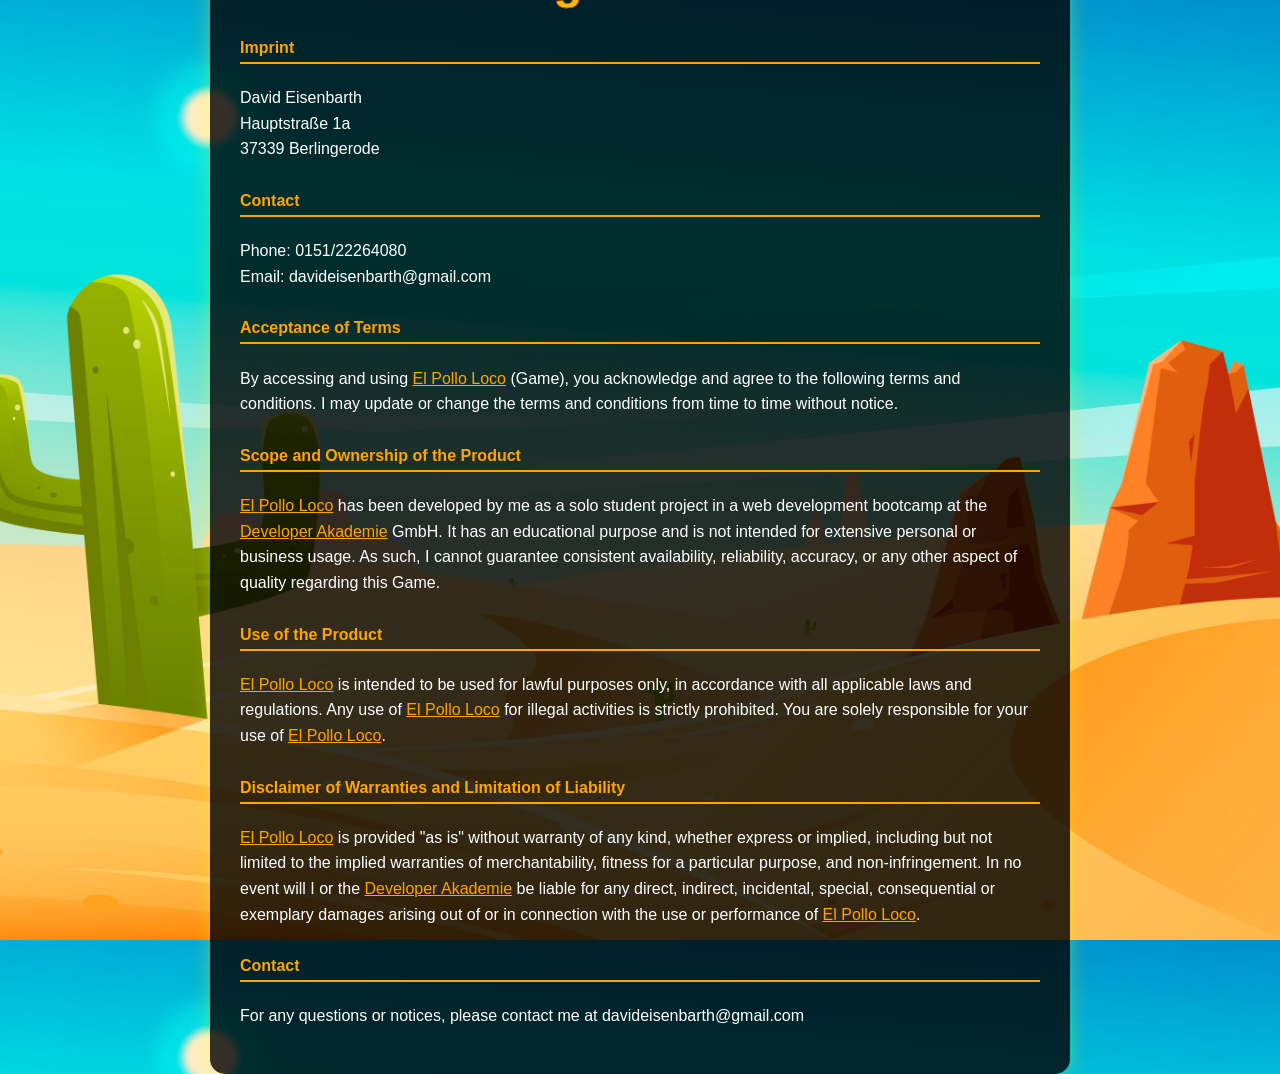
==== legal-notice.html @ 5594b927 "created endboss activity, win screen and legal-notice/privacy-policy.html" ====
<!DOCTYPE html>
<html lang="en" translate="no">

<head>
    <meta charset="UTF-8">
    <meta name="viewport" content="width=device-width, initial-scale=1.0">
    <meta name="google" content="notranslate">
    <meta http-equiv="Content-Language" content="en">

    <title>El Pollo Loco - Legal Notice</title>

    <link rel="stylesheet" href="style.css">
    <link rel="icon" href="img/6_salsa_bottle/bottle_rotation/1_bottle_rotation.png" sizes="48x48">

    <style>
        body {
            background-image: url('img/main-background/4279652.jpg');
            background-position: center;
            background-size: cover;
            font-family: Arial, Helvetica, sans-serif;
            margin: 0;
            padding: 20px;
            min-height: 100vh;
            color: white;
        }

        .legal-container {
            max-width: 800px;
            margin: 0 auto;
            background: rgba(0, 0, 0, 0.8);
            padding: 30px;
            border-radius: 15px;
            box-shadow: 0 0 20px rgba(255, 255, 0, 0.3);
        }

        h1 {
            background: linear-gradient(45deg, #ffff00, #ffa500, #ffffff);
            -webkit-background-clip: text;
            -webkit-text-fill-color: transparent;
            background-clip: text;
            -webkit-text-stroke: 0.5px rgb(161, 35, 10);
            text-align: center;
            font-size: 48px;
            margin-bottom: 30px;
        }

        h4 {
            color: #ffa500;
            border-bottom: 2px solid #ffa500;
            padding-bottom: 5px;
            margin-top: 30px;
        }

        .back-button {
            display: inline-block;
            background: linear-gradient(45deg, #ffff00, #ffa500);
            color: rgb(161, 35, 10);
            padding: 10px 20px;
            text-decoration: none;
            border-radius: 25px;
            font-weight: bold;
            margin-bottom: 20px;
            transition: transform 0.2s;
        }

        .back-button:hover {
            transform: scale(1.05);
        }

        a {
            color: #ffa500;
        }

        p {
            line-height: 1.6;
            margin-bottom: 15px;
        }
    </style>
</head>

<body>
    <div class="legal-container">
        <a href="index.html" class="back-button">← Back to Game</a>
        
        <h1>Legal Notice</h1>

        <h4>Imprint</h4>
        <p>
            David Eisenbarth<br />
            Hauptstraße 1a<br />
            37339 Berlingerode
        </p>

        <h4>Contact</h4>
        <p>
            Phone: 0151/22264080<br />
            Email: davideisenbarth@gmail.com
        </p>

        <h4>Acceptance of Terms</h4>
        <p>
            By accessing and using
            <a href="./index.html">El Pollo Loco</a>
            (Game), you acknowledge and agree to the following terms and
            conditions. I may update or change the terms and conditions from time to time
            without notice.
        </p>

        <h4>Scope and Ownership of the Product</h4>
        <p>
            <a href="./index.html">El Pollo Loco</a> has
            been developed by me as a solo student project in a web
            development bootcamp at the
            <a
              href="https://developerakademie.com/"
              target="_blank"
              >Developer Akademie</a
            >
            GmbH. It has an educational purpose and is not intended for
            extensive personal or business usage. As such, I cannot guarantee
            consistent availability, reliability, accuracy, or any other aspect
            of quality regarding this Game.
        </p>

        <h4>Use of the Product</h4>
        <p>
            <a href="./index.html">El Pollo Loco</a> is
            intended to be used for lawful purposes only, in accordance with all
            applicable laws and regulations. Any use of
            <a href="./index.html">El Pollo Loco</a> for
            illegal activities is strictly prohibited. You are solely responsible
            for your use of <a href="./index.html">El Pollo Loco</a>.
        </p>

        <h4>Disclaimer of Warranties and Limitation of Liability</h4>
        <p>
            <a href="./index.html">El Pollo Loco</a> is
            provided "as is" without warranty of any kind, whether express or
            implied, including but not limited to the implied warranties of
            merchantability, fitness for a particular purpose, and
            non-infringement. In no event will I or the
            <a
              href="https://developerakademie.com/"
              target="_blank"
              >Developer Akademie</a
            > be liable for any direct, indirect, incidental, special,
            consequential or exemplary damages arising out of or in connection with the use or
            performance of
            <a href="./index.html">El Pollo Loco</a>.
        </p>

        <h4>Contact</h4>
        <p>
            For any questions or notices, please contact me at davideisenbarth@gmail.com
        </p>
    </div>
</body>

</html>
---- style.css ----
body {
    display: flex;
    justify-content: center;
    align-items: center;
    flex-direction: column;
    height: 100vh;
    margin: 0;
    background-image: url('img/main-background/4279652.jpg');
    background-position: center;
    font-family: 'the-funy-times', Arial, Helvetica, sans-serif;
}

canvas {
    background-color: rgb(33, 164, 204);
    display: block;
}

h1 {
    margin: 0;
    margin-bottom: -20px;
    background: linear-gradient(45deg, #ffff00, #ffa500, #ffffff);
    -webkit-background-clip: text;
    -webkit-text-fill-color: transparent;
    background-clip: text;
    -webkit-text-stroke: 0.5px rgb(161, 35, 10);
    text-align: center;
    font-size: 110px;
}

.game-tools {
    position: absolute;
    top: 20px;
    right: 20px;
    cursor: pointer;
}

.game-tools img {
    height: 35px;
}

.fullscreen-overlay {
    position: fixed !important;
    top: 20px !important;
    right: 20px !important;
    z-index: 10 !important;
}

#canvas-screen:fullscreen {
    display: flex;
    justify-content: center;
    align-items: center;
    width: 100vw;
    height: 100vh;
    background-image: url('img/main-background/4279652.jpg');
    background-position: center;
    background-size: cover;
}

#canvas-screen:fullscreen canvas {
    width: 100vw !important;
    height: 100vh !important;
    object-fit: contain;
}

.fullscreen-smart-elements {
    position: fixed !important;
    bottom: 20px !important;
    left: 0 !important;
    right: 0 !important;
    z-index: 10 !important;
    display: flex !important;
}

.d-none {
    display: none !important;
}

.keyboard-elements {
    display: flex;
    justify-content: space-around;
    font-size: 20px;
    background: linear-gradient(45deg, #ffff00, #ffa500);
    -webkit-background-clip: text;
    -webkit-text-fill-color: transparent;
    background-clip: text;
    -webkit-text-stroke: 0.5px rgb(161, 35, 10);
    text-align: center;
    width: 720px;
    padding-top: 20px;
}

.keyboard-elements img {
    width: 150px;
}

.smart-elements {
    display: none;
    justify-content: space-between;
    width: 720px;
    padding-left: 20px;
    padding-right: 20px;
    box-sizing: border-box;
    padding-top: 5px;
    bottom: 0;
    position: absolute;
}

.smart-elements img {
    height: 35px;
}

.arrow-icons {
    display: flex;
    gap: 20px;
}

.action-icons {
    display: flex;
    gap: 20px;
}

.rotate-overlay {
    position: fixed;
    top: 0;
    left: 0;
    width: 100vw;
    height: 100vh;
    background-color: rgba(0, 0, 0, 0.9);
    display: flex;
    justify-content: center;
    align-items: center;
    z-index: 20;
}

.rotate-message {
    text-align: center;
    color: white;
}

.rotate-message h2 {
    font-size: 32px;
    margin-bottom: 20px;
    color: #ffffff;
    text-shadow: 2px 2px 4px rgba(0, 0, 0, 0.8);
    font-weight: bold;
}

.rotate-icon {
    font-size: 64px;
    animation: rotate 2s infinite;
}


@keyframes rotate {
    0% {
        transform: rotate(0deg);
    }

    50% {
        transform: rotate(90deg);
    }

    100% {
        transform: rotate(0deg);
    }
}


@font-face {
    font-family: 'the-funy-times';
    src: url('fonts/the-funy-times.ttf') format('truetype');
}

@media only screen and (max-width: 720px) {
    canvas {
        width: 100vw;
        height: calc(100vw * 480 / 720);
    }
}

@media only screen and (max-height: 480px) {
    canvas {
        height: calc(100vh - 50px);
        width: calc(100vh * 720 / 480);
    }
}

@media (max-width: 720px),
(max-height: 720px) {
    body {
        height: 100vh;
        overflow: hidden;
    }

    h1 {
        display: none;
    }

    .keyboard-elements {
        display: none;
    }

    canvas {
        width: 100vw !important;
        height: 100vh !important;
        object-fit: contain;
    }

    .game-tools {
        position: fixed !important;
        top: 20px !important;
        right: 20px !important;
        z-index: 10 !important;
        display: block !important;
    }

    .smart-elements {
        position: fixed !important;
        bottom: 20px !important;
        left: 50% !important;
        transform: translateX(-50%) !important;
        z-index: 10 !important;
        display: flex !important;
        justify-content: space-between !important;
        width: calc(100vw - 40px) !important;
        max-width: 720px !important;
        padding: 0 20px !important;
    }
}
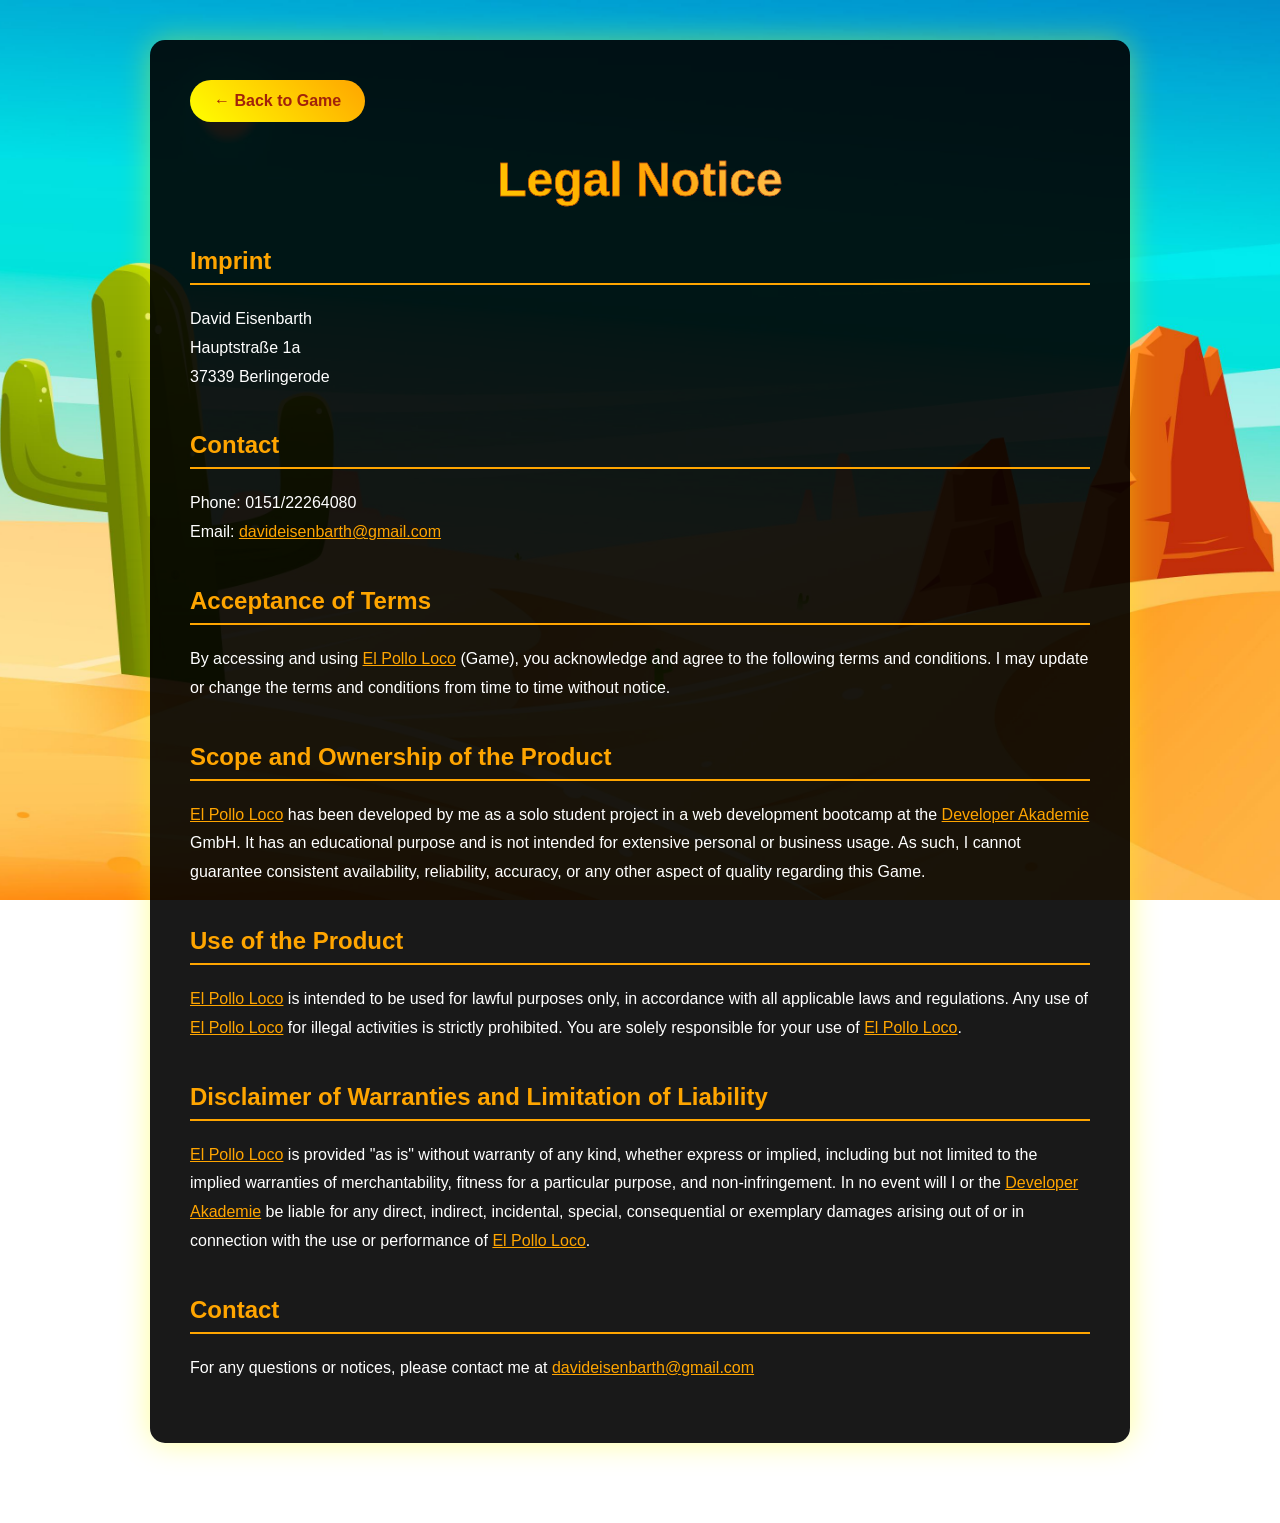
==== commit 00f31b24: "created instructions, legal-notice, privacy-policy" ====
--- a/legal-notice.html
+++ b/legal-notice.html
@@ -10,78 +10,15 @@
     <title>El Pollo Loco - Legal Notice</title>
 
     <link rel="stylesheet" href="style.css">
+    <link rel="stylesheet" href="styles/legal-notice.css">
     <link rel="icon" href="img/6_salsa_bottle/bottle_rotation/1_bottle_rotation.png" sizes="48x48">
 
-    <style>
-        body {
-            background-image: url('img/main-background/4279652.jpg');
-            background-position: center;
-            background-size: cover;
-            font-family: Arial, Helvetica, sans-serif;
-            margin: 0;
-            padding: 20px;
-            min-height: 100vh;
-            color: white;
-        }
-
-        .legal-container {
-            max-width: 800px;
-            margin: 0 auto;
-            background: rgba(0, 0, 0, 0.8);
-            padding: 30px;
-            border-radius: 15px;
-            box-shadow: 0 0 20px rgba(255, 255, 0, 0.3);
-        }
-
-        h1 {
-            background: linear-gradient(45deg, #ffff00, #ffa500, #ffffff);
-            -webkit-background-clip: text;
-            -webkit-text-fill-color: transparent;
-            background-clip: text;
-            -webkit-text-stroke: 0.5px rgb(161, 35, 10);
-            text-align: center;
-            font-size: 48px;
-            margin-bottom: 30px;
-        }
-
-        h4 {
-            color: #ffa500;
-            border-bottom: 2px solid #ffa500;
-            padding-bottom: 5px;
-            margin-top: 30px;
-        }
-
-        .back-button {
-            display: inline-block;
-            background: linear-gradient(45deg, #ffff00, #ffa500);
-            color: rgb(161, 35, 10);
-            padding: 10px 20px;
-            text-decoration: none;
-            border-radius: 25px;
-            font-weight: bold;
-            margin-bottom: 20px;
-            transition: transform 0.2s;
-        }
-
-        .back-button:hover {
-            transform: scale(1.05);
-        }
-
-        a {
-            color: #ffa500;
-        }
-
-        p {
-            line-height: 1.6;
-            margin-bottom: 15px;
-        }
-    </style>
 </head>
 
 <body>
     <div class="legal-container">
         <a href="index.html" class="back-button">← Back to Game</a>
-        
+
         <h1>Legal Notice</h1>
 
         <h4>Imprint</h4>
@@ -94,7 +31,7 @@
         <h4>Contact</h4>
         <p>
             Phone: 0151/22264080<br />
-            Email: davideisenbarth@gmail.com
+            Email: <a href="mailto:davideisenbarth@gmail.com">davideisenbarth@gmail.com</a>
         </p>
 
         <h4>Acceptance of Terms</h4>
@@ -111,11 +48,7 @@
             <a href="./index.html">El Pollo Loco</a> has
             been developed by me as a solo student project in a web
             development bootcamp at the
-            <a
-              href="https://developerakademie.com/"
-              target="_blank"
-              >Developer Akademie</a
-            >
+            <a href="https://developerakademie.com/" target="_blank">Developer Akademie</a>
             GmbH. It has an educational purpose and is not intended for
             extensive personal or business usage. As such, I cannot guarantee
             consistent availability, reliability, accuracy, or any other aspect
@@ -139,11 +72,8 @@
             implied, including but not limited to the implied warranties of
             merchantability, fitness for a particular purpose, and
             non-infringement. In no event will I or the
-            <a
-              href="https://developerakademie.com/"
-              target="_blank"
-              >Developer Akademie</a
-            > be liable for any direct, indirect, incidental, special,
+            <a href="https://developerakademie.com/" target="_blank">Developer Akademie</a> be liable for any direct,
+            indirect, incidental, special,
             consequential or exemplary damages arising out of or in connection with the use or
             performance of
             <a href="./index.html">El Pollo Loco</a>.
@@ -151,9 +81,10 @@
 
         <h4>Contact</h4>
         <p>
-            For any questions or notices, please contact me at davideisenbarth@gmail.com
+            For any questions or notices, please contact me at <a
+                href="mailto:davideisenbarth@gmail.com">davideisenbarth@gmail.com</a>
         </p>
     </div>
 </body>
 
-</html>
+</html>
--- a/style.css
+++ b/style.css
@@ -149,6 +149,22 @@
     font-size: 64px;
     animation: rotate 2s infinite;
 }
+
+.game-info {
+    position: absolute;
+    top: 60px;
+    right: 60px;
+    border-radius: 8px;
+    padding: 10px;
+    display: flex;
+    flex-direction: column;
+    gap: 5px;
+}
+
+.game-info img {
+        height: 35px;
+        cursor: pointer;
+    }
 
 
 @keyframes rotate {
--- a/styles/legal-notice.css
+++ b/styles/legal-notice.css
@@ -0,0 +1,104 @@
+body {
+   font-family: Arial, Helvetica, sans-serif;
+    height: auto;
+    margin: 0;
+    padding: 20px;
+    background-image: url('../img/main-background/4279652.jpg');
+    background-position: center;
+    background-attachment: fixed;
+    background-size: cover;
+    overflow-y: auto;
+}
+
+.legal-container {
+    max-width: 900px;
+    margin: 20px auto 60px auto;
+    background: rgba(0, 0, 0, 0.9);
+    padding: 40px;
+    border-radius: 15px;
+    box-shadow: 0 0 30px rgba(255, 255, 0, 0.4);
+    color: #ffffff;
+}
+
+h1 {
+    background: linear-gradient(45deg, #ffff00, #ffa500, #ffffff);
+    -webkit-background-clip: text;
+    -webkit-text-fill-color: transparent;
+    background-clip: text;
+    -webkit-text-stroke: 0.5px rgb(161, 35, 10);
+    text-align: center;
+    font-size: 48px;
+    margin-bottom: 40px;
+}
+
+h4 {
+    color: #ffa500;
+    border-bottom: 2px solid #ffa500;
+    padding-bottom: 8px;
+    margin-top: 40px;
+    margin-bottom: 20px;
+    font-size: 24px;
+}
+
+h5 {
+    color: #ffff00;
+    margin-top: 25px;
+    margin-bottom: 15px;
+    font-size: 18px;
+}
+
+.back-button {
+    position: sticky;
+    top: 20px;
+    z-index: 10;
+    display: inline-block;
+    background: linear-gradient(45deg, #ffff00, #ffa500);
+    color: rgb(161, 35, 10);
+    padding: 12px 24px;
+    text-decoration: none;
+    border-radius: 25px;
+    font-weight: bold;
+    margin-bottom: 30px;
+    transition: transform 0.2s;
+    font-size: 16px;
+}
+
+.back-button:hover {
+    transform: scale(1.05);
+}
+
+a {
+    color: #ffa500;
+    text-decoration: underline;
+}
+
+a:hover {
+    color: #ffff00;
+}
+
+p {
+    line-height: 1.8;
+    margin-bottom: 20px;
+    color: #ffffff;
+    font-size: 16px;
+}
+
+strong {
+    color: #ffff00;
+    font-weight: bold;
+}
+
+br {
+    line-height: 2;
+}
+
+@media (max-width: 720px),
+(max-height: 720px) {
+    body {
+        height: auto;
+        overflow: auto;
+    }
+    h1 {
+        display: block;
+    }
+}
